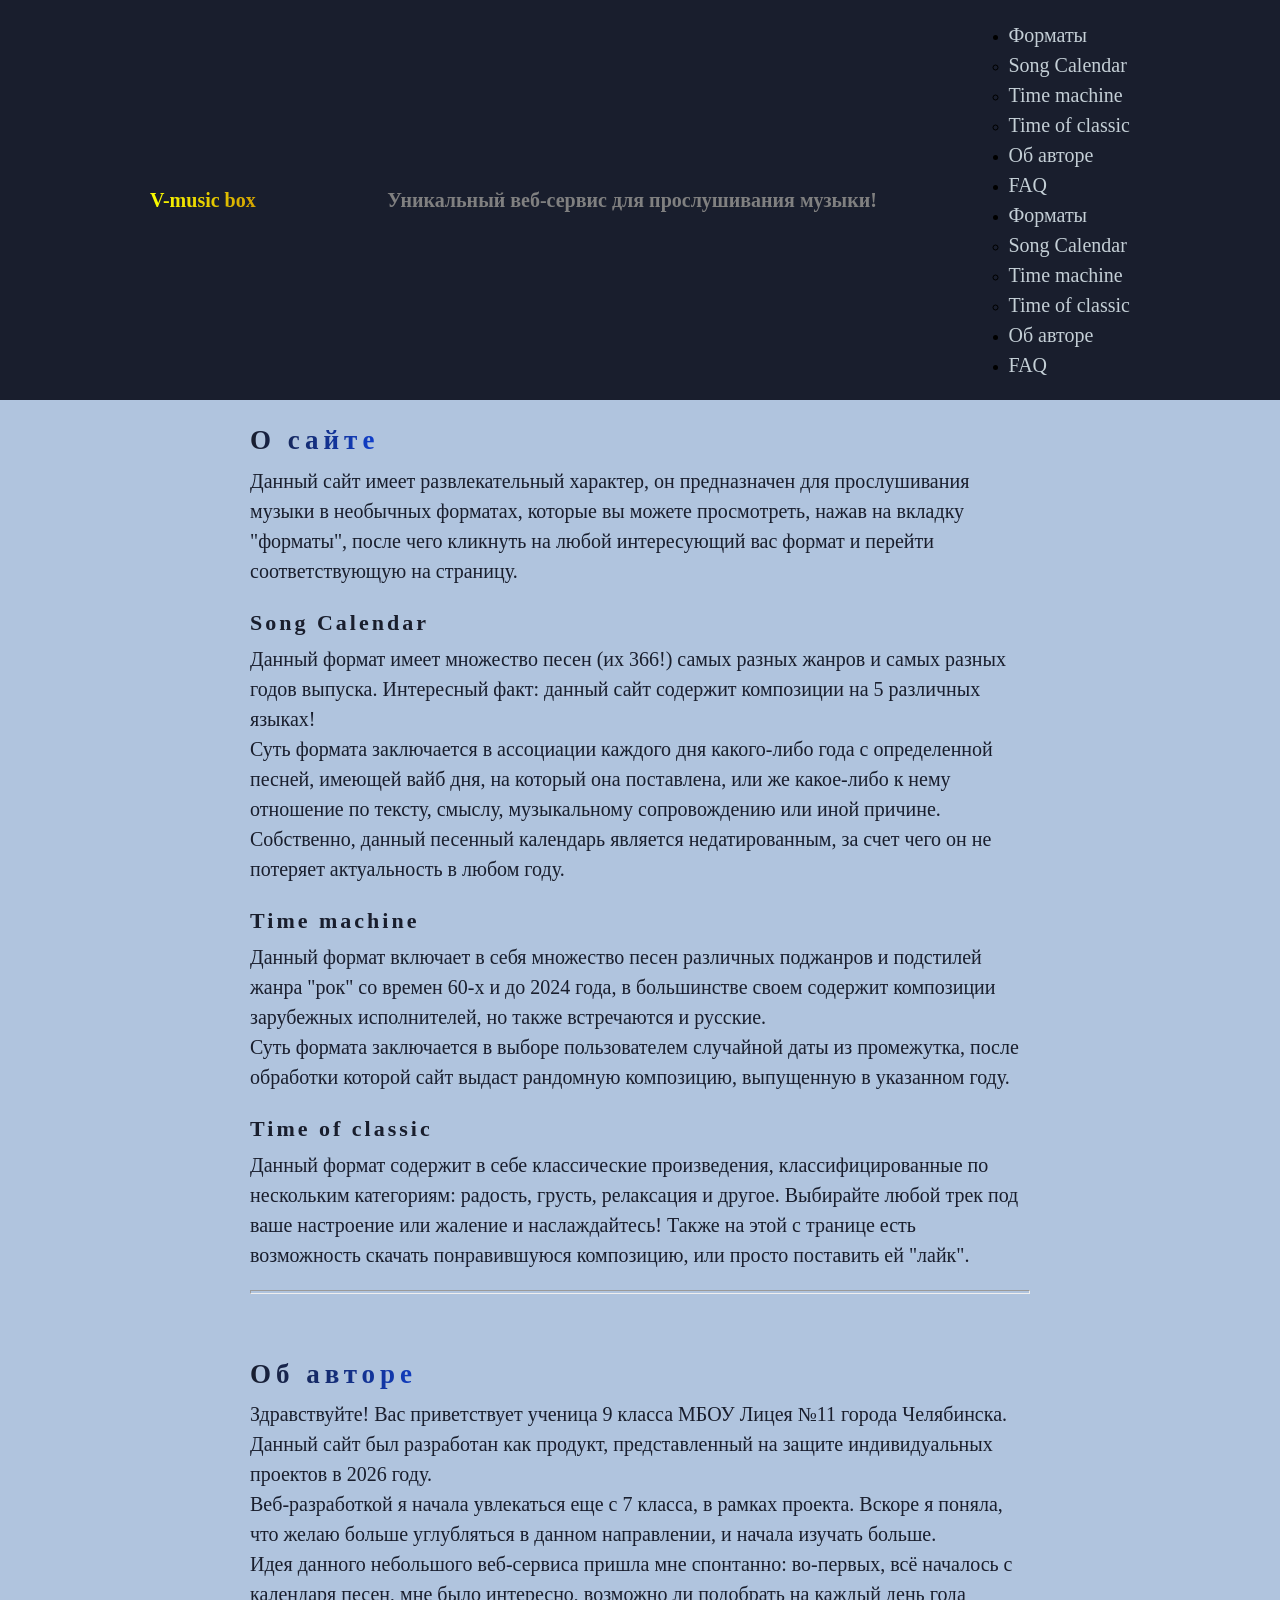
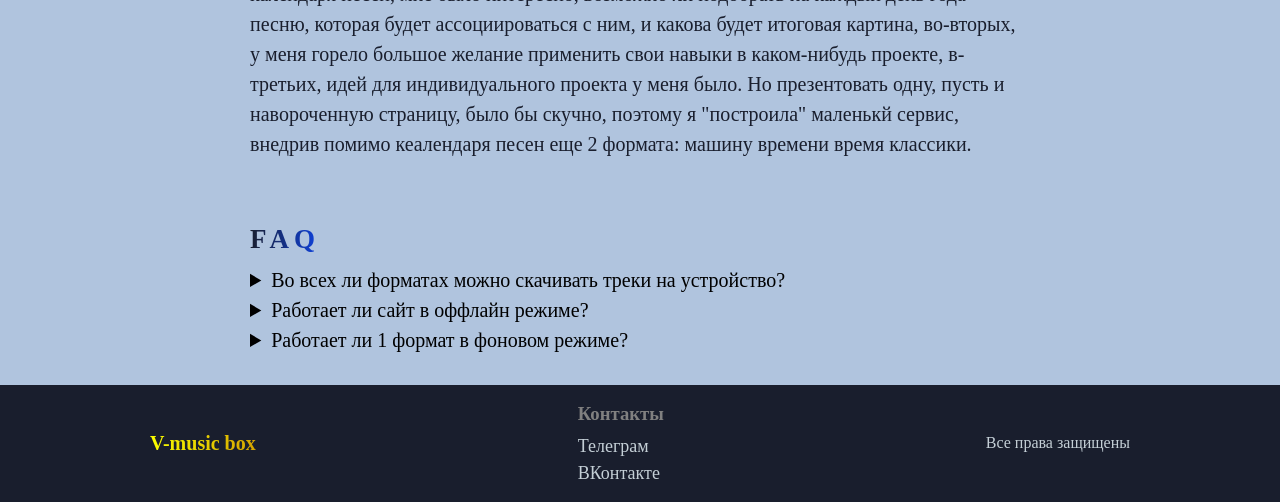
==== index.html @ 3aa171cc "Update index.html" ====
<!DOCTYPE html>
<html lang="en">
<head>
    <meta charset="UTF-8">
    <meta http-equiv="X-UA-Compatible" content="IE=edge">
    <meta name="viewport" content="width=device-width, initial-scale=1.0">
    <meta property="og:locale" content="ru_GB">
    <meta property="og:type" content="website">
    <meta name="description" content="">
    <meta name="keywords" content="V-music, v-music, V-music box, v-music box, song calendar, time machine, time of classic">
    <meta name="theme-color" content="lightsteelblue" media="(prefers-color-scheme: light)" />
    <meta name="theme-color" content="#191e2d" media="(prefers-color-scheme: dark)" />
    <link rel="stylesheet" href="styles.css">
    <link rel="shortcut icon" href="img/рисунок-2.ico"/>
    <title>V-music</title>
</head>
<body>

<header class="main-menu">
        <p class="icon">V-music box</p>
        <h3 class="main-menu__h3">Уникальный веб-сервис для прослушивания музыки!</h3>
        <nav>
            <ul class="main-menu__ul-1">
                <li><a href="#" class="main-menu__a toggle" id="format">Форматы</a></li>


                    <script>
                        document.addEventListener('DOMContentLoaded', function() {
                            const menuToggle = document.getElementById('format');
                            const dropdownMenu = document.getElementById('formats');

                            menuToggle.addEventListener('click', function() {
                                dropdownMenu.style.display = dropdownMenu.style.display === 'flex' ? 'none' : 'flex';
                            });

                            // Закрытие меню при клике вне его
                            window.addEventListener('click', function(event) {
                                if (!event.target.matches('#format')) {
                                    if (dropdownMenu.style.display === 'flex') {
                                        dropdownMenu.style.display = 'none';
                                    }
                                }
                            });
                        });
                    </script>

                    <ul class="main-menu__ul-1-1" id="formats">
                        <li><a href="calendar-music.html" class="main-menu__a" target="_blank">Song Calendar</a></li>
                        <li><a href="rock-music.html" class="main-menu__a" target="_blank">Time machine</a></li>
                        <li><a href="classic-music.html" class="main-menu__a" target="_blank">Time of classic</a></li>
                    </ul>
                    

                <li><a href="#author" class="main-menu__a">Об авторе</a></li>
                <li><a href="#faq" class="main-menu__a">FAQ</a></li>
            </ul>



            <ul class="main-menu__ul-2">
                <li><a href="#" class="main-menu__a" id="format2">Форматы</a></li>

                <script>
                    document.addEventListener('DOMContentLoaded', function() {
                        const menuToggle = document.getElementById('format2');
                        const dropdownMenu = document.getElementById('formats2');

                        menuToggle.addEventListener('click', function() {
                            dropdownMenu.style.display = dropdownMenu.style.display === 'flex' ? 'none' : 'flex';
                        });

                        // Закрытие меню при клике вне его
                        window.addEventListener('click', function(event) {
                        if (!event.target.matches('#format2')) {
                            if (dropdownMenu.style.display === 'flex') {
                            dropdownMenu.style.display = 'none';
                            }
                        }
                        });
                    });
                </script>

                    <ul class="main-menu__ul-2-2" id="formats2">
                        <li><a href="calendar-music.html" class="main-menu__a" target="_blank">Song Calendar</a></li>
                        <li><a href="rock-music.html" class="main-menu__a" target="_blank">Time machine</a></li>
                        <li><a href="classic-music.html" class="main-menu__a" target="_blank">Time of classic</a></li>
                    </ul>

                <li><a href="#author" class="main-menu__a">Об авторе</a></li>
                <li><a href="#faq" class="main-menu__a">FAQ</a></li>
            </ul>
        </nav>
    </header>
    
    <main>
        <!-- <h1>V-music box</h1> -->
        <section>
            <div class="one"><h2>О сайте</h2></div>
            <p>Данный сайт имеет развлекательный характер, он предназначен для прослушивания музыки в необычных форматах, которые вы можете просмотреть, нажав на вкладку "форматы", после чего кликнуть на любой интересующий вас формат и перейти соответствующую на страницу.</p>
            <h3>Song Calendar</h3>
            <p>Данный формат имеет множество песен (их 366!) самых разных жанров и самых разных годов выпуска. Интересный факт: данный сайт содержит композиции на 5 различных языках!<br>
            Суть формата заключается в ассоциации каждого дня какого-либо года с определенной песней, имеющей вайб дня, на который она поставлена, или же какое-либо к нему отношение по тексту, смыслу, музыкальному сопровождению или иной причине. Собственно, данный песенный календарь является недатированным, за счет чего он не потеряет актуальность в любом году.</p>
            <h3>Time machine</h3>
            <p>Данный формат включает в себя множество песен различных поджанров и подстилей жанра "рок" со времен 60-х и до 2024 года, в большинстве своем содержит композиции зарубежных исполнителей, но также встречаются и русские.<br>
            Суть формата заключается в выборе пользователем случайной даты из промежутка, после обработки которой сайт выдаст рандомную композицию, выпущенную в указанном году.</p>
            <h3>Time of classic</h3>
            <p>Данный формат содержит в себе классические произведения, классифицированные по нескольким категориям: радость, грусть, релаксация и другое. Выбирайте любой трек под ваше настроение или жаление и наслаждайтесь! Также на этой с транице есть возможность скачать понравившуюся композицию, или просто поставить ей "лайк".</p>
            <hr class="hr">
        </section>
        <section>
            <div class="two"><h2 id="author">Об авторе</h2></div>
            <p>Здравствуйте! Вас приветствует ученица 9 класса МБОУ Лицея №11 города Челябинска.<br>
            Данный сайт был разработан как продукт, представленный на защите индивидуальных проектов в 2026 году.<br>
            Веб-разработкой я начала увлекаться еще с 7 класса, в рамках проекта. Вскоре я поняла, что желаю больше углубляться в данном направлении, и начала изучать больше.<br>
            Идея данного небольшого веб-сервиса пришла мне спонтанно: во-первых, всё началось с календаря песен, мне было интересно, возможно ли подобрать на каждый день года песню, которая будет ассоциироваться с ним, и какова будет итоговая картина, во-вторых, у меня горело большое желание применить свои навыки в каком-нибудь проекте, в-третьих, идей для индивидуального проекта у меня было. Но презентовать одну, пусть и навороченную страницу, было бы скучно, поэтому я "построила" маленькй сервис, внедрив помимо кеалендаря песен еще 2 формата: машину времени время классики.</p>
        </section>
        <section>
            <div class="tri"><h2 id="faq">FAQ</h2></div>
            <details>
                <summary>Во всех ли форматах можно скачивать треки на устройство?</summary>
                <p>Нет. Функция на данный момент активна только в 3 формате, вскоре появится и в 1 формате, 2 же формат носит интерактивный характер, он не проигрывает музыку, соответственно в этом формате нет возможности скачивать.</p>
            </details>
            <details>
                <summary>Работает ли сайт в оффлайн режиме?</summary>
                <p>Нет.</p>
            </details>
            <details>
                <summary>Работает ли 1 формат в фоновом режиме?</summary>
                <p>Практически да, но могут быть затруднения с автопереключением трека в фоновом режиме.</p>
            </details>
        </section>
    </main>
    <footer>
        <p class="icon">V-music box</p>
        <div>
            <h3>Контакты</h3>
            <ul>
                <li><a href="https://t.me/VSKat666" target="_blank">Телеграм</a></li>
                <li><a href="https://id.vk.com/account/#/main?recommendation=1" target="_blank">ВКонтакте</a></li>
            </ul>
        </div>
        <p>Все права защищены</p>
    </footer>
    <script>
        document.addEventListener('DOMContentLoaded', function() {
        // Получаем все элементы с классом '.icon'
        const gradientTexts = document.querySelectorAll('.icon');
        const startColor = "#1eff16";
        const endColor = "#005c05";

        // Функция для проверки первой даты января
        function isFirstOfJanuary() {
            const today = new Date();
            return today.getMonth() === 0; // Январь начинается с индекса 0
        }

        // Функция для задания градиента
        function applyGradient(startColor, endColor) {
            gradientTexts.forEach(element => {
                element.style.backgroundImage = `linear-gradient(${startColor}, ${endColor})`;
            });
        }

        // Функция для сброса градиента
        function resetGradient() {
            gradientTexts.forEach(element => {
                element.style.removeProperty('background-image');
            });
        }

        // Главная логика
        if (isFirstOfJanuary()) {
            applyGradient(startColor, endColor); // Исправлено имя функции
        } else {
            resetGradient(); // Если сегодня не 1 января, сбросить градиент
        }

        // Периодически проверяем дату и применяем либо градиент, либо сбрасываем его
        setInterval(() => {
            if (isFirstOfJanuary()) {
                applyGradient(startColor, endColor); // Исправлено имя функции
            } else {
                resetGradient();
            }
        }, 24 * 60 * 60 * 1000); // Каждые сутки проверяем состояние
        });
    </script>
</body>

</html>
---- styles.css ----
*,
::after,
::before {
    margin: 0;
    padding: 0;
    box-sizing: border-box;
}
html {
    scroll-behavior: smooth;
}

body { 
    width: 100%;
    height:100%;
    line-height: 1.5;
    background-color: lightsteelblue;
}


.main-menu {
    display: flex;
    justify-content: space-between;
    align-items: center;
    gap: 10px;
    width: 100%;
    background-color: #191e2d;
    padding: 20px 150px;
    margin-bottom: 10px;
}

.icon {
    background-image: linear-gradient(to right, #fbff00, #d4a300);
    color: transparent;
    background-clip: text;
    -webkit-background-clip: text;
    font-size: 20px;
    font-weight: bold;
}


.main-menu__h3 {
    color: grey;
    font-size: 20px;
}


.main-menu__button {
    display: none;
    background-color: #191e2d;
    border: 0;
    height: 45px;
    width: 45px;
}

.main-menu__button-img {
    display: none;
    height: 45px;
}


.main-menu__ul {
    display: flex;
    justify-content: space-between;
    align-items: center;
    gap: 30px;
    list-style: none;
}

.main-menu__a {
    color: #c4cfd6;
    font-size: 20px;
    text-decoration: none;
}

.main-menu__a:active {
    color: #a1a1a1;
}




.button-form {
    display: none;
    justify-content: center;
    align-items: center;
    position: absolute;
    top: 60px;
    right: 100px;
    background-color: #191e2d;
    border: 0;
    border-radius: 5px;
    width: 140px;
    padding: 10px;
}

.button-form__ul {
    display: flex;
    flex-direction: column;
    list-style: none;
    gap: 10px;
}


.little {
    display: none;
    justify-content: center;
    align-items: center;
    position: absolute;
    top: 50px;
    width: 160px;
    height: 100px;
    background-color: grey;
    border-radius: 6px;
    color: #c4cfd6;
}

.little ul {
    list-style: none;
}


.toggle {
    position: relative;
}

.formats {
    display: none;
    justify-content: center;
    align-items: center;
    position: absolute;
    top: 60px;
    width: 160px;
    height: 120px;
    background-color: grey;
    border-radius: 6px;
    color: #c4cfd6;
}

.formats ul {
    list-style: none;
}

.formats ul li a {
    color: #c4cfd6;
    font-size: 22px;
    text-decoration: none;
}



section {
    margin-inline: 250px;
    padding-block: 10px;
    margin-bottom: 20px;
}


h2 {
    background-image: linear-gradient(to right, #191e2d, #0e42df);
    color: transparent;
    background-clip: text;
    -webkit-background-clip: text;
    letter-spacing: 5px;
    margin-bottom: 5px;
    font-size: 27px;
}


.one {
    width: 140px;
}
.two {
    width: 200px;
}
.tri {
    width: 70px;
} 

.two, .tri, section h3 {
    margin-top: 20px;
} 

section p {
    font-size: 20px;
    color: #191e2d;
}

hr {
    margin-top: 20px;
    height: 4px;
}

section h3 {
    letter-spacing: 3px;
    color: #191e2d;
    margin-bottom: 5px;
    font-size: 22px;
}

details:hover {
    cursor: pointer;
}

summary {
    font-size: 20px;
}


footer {
    display: flex;
    justify-content: space-between;
    align-items: center;
    background-color: #191e2d;
    color: #c4cfd6;
    padding: 15px 150px;
}

footer h3 {
    color: grey;
    margin-bottom: 5px;
}

footer ul {
    list-style: none;
}

footer a {
    color: #c4cfd6;
    font-size: 18px;
    text-decoration: none;
    margin-bottom: 5px;
}

footer p {
    color: #c4cfd6;
    font-size: 16px;
}



@media (max-width: 1050px) {
    .main-menu {
        padding: 20px 90px;
    }
    .main-menu__h3 {
        font-size: 18px;
    }
    .button {
        height: 18px;
    }
    footer {
        padding: 15px 90px;
    }
}

@media (max-width: 1035px) {
    section {
        margin-inline: 140px;
    }
}

@media (max-width: 1010px) {
    .main-menu__h3 {
        display: none;
    }
}

@media (max-width: 768px) {
    .main-menu__ul {
        gap: 20px;
    }
    .button {
        height: 17px;
    }
    section {
        margin-inline: 75px;
    }
}

@media (max-width:600px) {
    .main-menu {
        padding: 10px 90px;
    }

    .main-menu__ul {
        display: none;
    }

    .main-menu__a {
        font-size: 21px;
    }

    .main-menu__button {
        display: block;
    }
    
    .main-menu__button-img {
        display: block;
    }

    section {
        margin-inline: 55px;
    }

    .one {
        width: 170px;
    }

    footer {
        padding: 15px 50px;
        gap: 15px;
    }
}

@media (max-width:425px) {
    .main-menu {
        padding: 15px 30px;
    }
    .button-form {
        top: 80px;
        right: 70px
    }
    section {
        margin-inline: 35px;
    }
    section p {
    font-size: 19px;
    }
    footer {
        flex-direction: column;
    }
}

@media (max-width: 390px) {
    section p {
    font-size: 18px;
    }
}

@media (max-width: 375px) {
    section {
        margin-inline: 20px;
    }
}
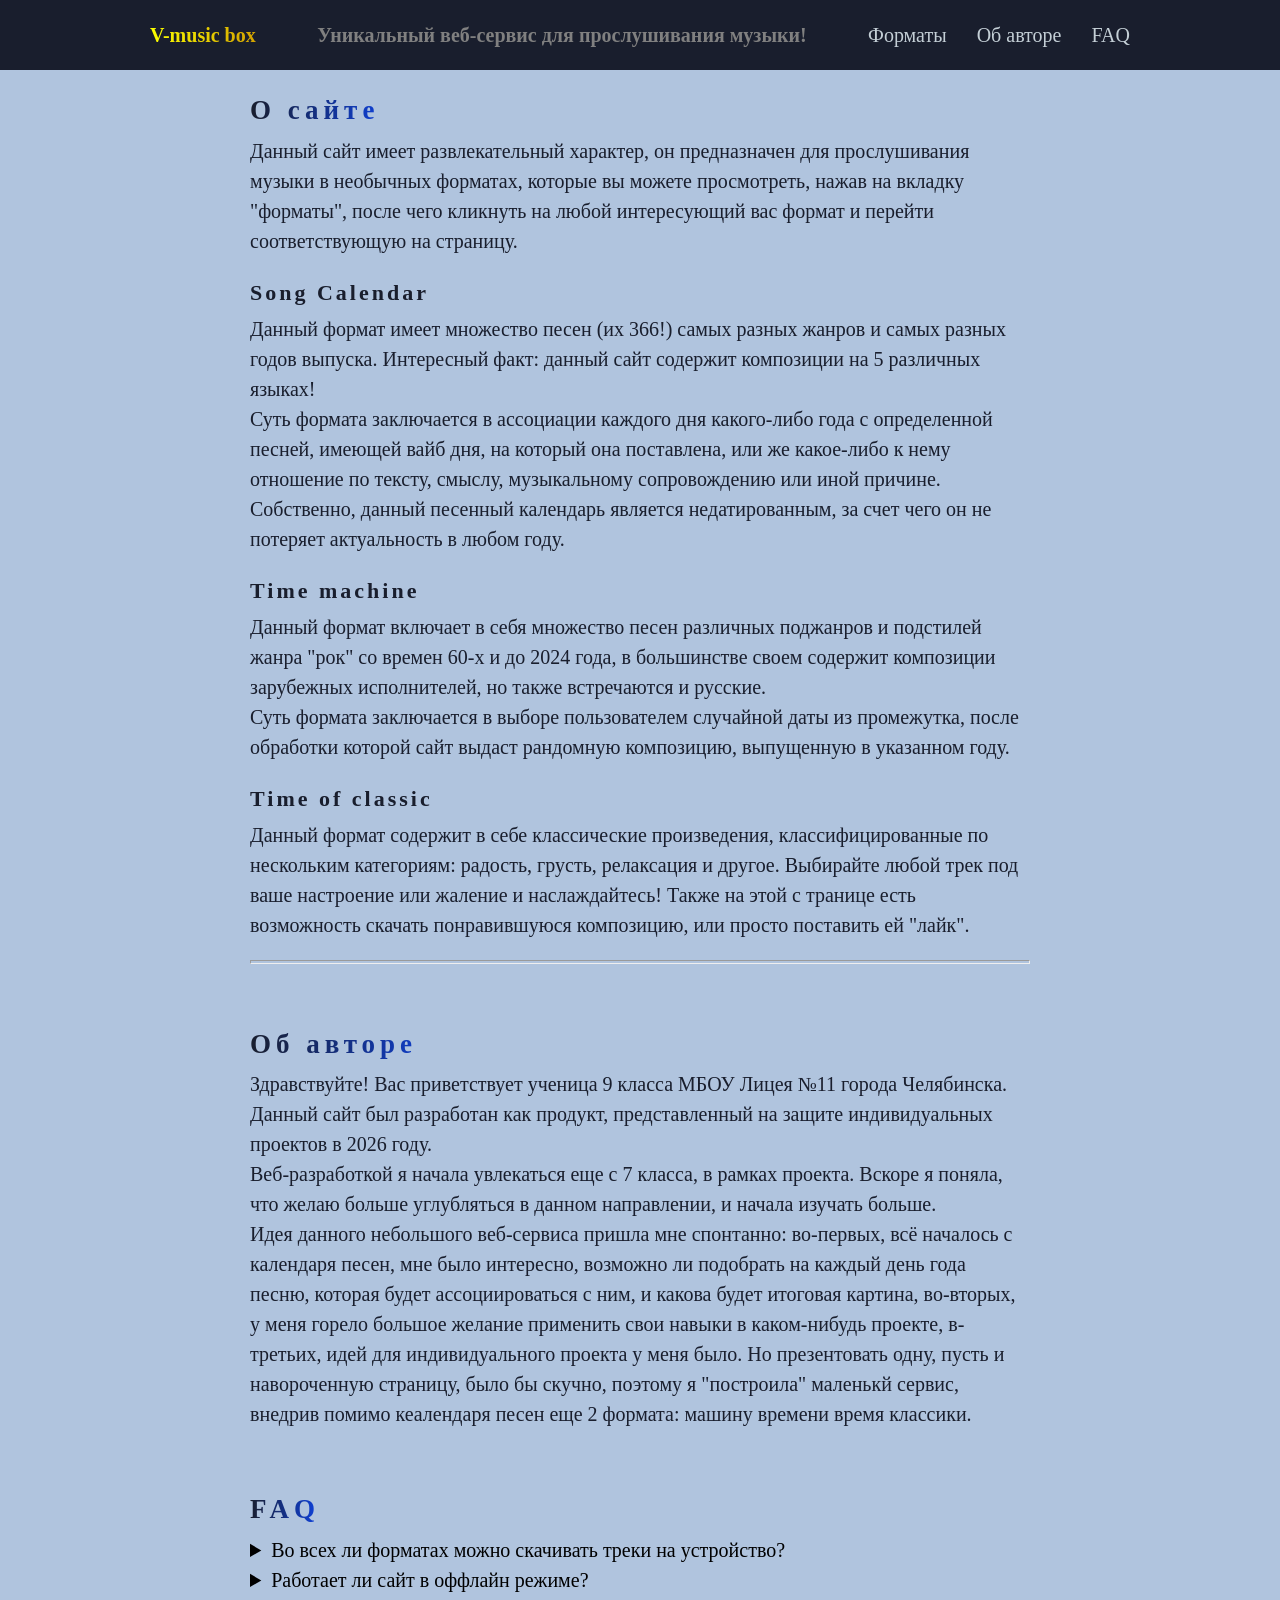
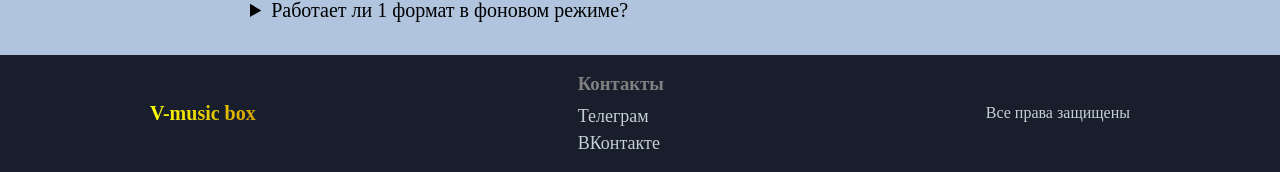
==== commit f853a0f9: "Update index.html" ====
--- a/index.html
+++ b/index.html
@@ -45,9 +45,9 @@
                     </script>
 
                     <ul class="main-menu__ul-1-1" id="formats">
-                        <li><a href="calendar-music.html" class="main-menu__a" target="_blank">Song Calendar</a></li>
-                        <li><a href="rock-music.html" class="main-menu__a" target="_blank">Time machine</a></li>
-                        <li><a href="classic-music.html" class="main-menu__a" target="_blank">Time of classic</a></li>
+                        <li><a href="https://vskat666.github.io/web-serve/calendar/index.html" class="main-menu__a" target="_blank">Song Calendar</a></li>
+                        <li><a href="https://vskat666.github.io/web-serve/rock/index.html" class="main-menu__a" target="_blank">Time machine</a></li>
+                        <li><a href="https://vskat666.github.io/web-serve/classic/index.html" class="main-menu__a" target="_blank">Time of classic</a></li>
                     </ul>
                     
 
@@ -81,9 +81,9 @@
                 </script>
 
                     <ul class="main-menu__ul-2-2" id="formats2">
-                        <li><a href="calendar-music.html" class="main-menu__a" target="_blank">Song Calendar</a></li>
-                        <li><a href="rock-music.html" class="main-menu__a" target="_blank">Time machine</a></li>
-                        <li><a href="classic-music.html" class="main-menu__a" target="_blank">Time of classic</a></li>
+                        <li><a href="https://vskat666.github.io/web-serve/calendar/index.html" class="main-menu__a" target="_blank">Song Calendar</a></li>
+                        <li><a href="https://vskat666.github.io/web-serve/rock/index.html" class="main-menu__a" target="_blank">Time machine</a></li>
+                        <li><a href="https://vskat666.github.io/web-serve/classic/index.html" class="main-menu__a" target="_blank">Time of classic</a></li>
                     </ul>
 
                 <li><a href="#author" class="main-menu__a">Об авторе</a></li>
--- a/styles.css
+++ b/styles.css
@@ -8,13 +8,13 @@
 html {
     scroll-behavior: smooth;
 }
-
 body { 
     width: 100%;
     height:100%;
     line-height: 1.5;
     background-color: lightsteelblue;
 }
+
 
 
 .main-menu {
@@ -37,28 +37,12 @@
     font-weight: bold;
 }
 
-
 .main-menu__h3 {
     color: grey;
     font-size: 20px;
 }
 
-
-.main-menu__button {
-    display: none;
-    background-color: #191e2d;
-    border: 0;
-    height: 45px;
-    width: 45px;
-}
-
-.main-menu__button-img {
-    display: none;
-    height: 45px;
-}
-
-
-.main-menu__ul {
+.main-menu__ul-1 {
     display: flex;
     justify-content: space-between;
     align-items: center;
@@ -66,65 +50,13 @@
     list-style: none;
 }
 
-.main-menu__a {
-    color: #c4cfd6;
-    font-size: 20px;
-    text-decoration: none;
-}
-
-.main-menu__a:active {
-    color: #a1a1a1;
-}
-
-
-
-
-.button-form {
-    display: none;
-    justify-content: center;
-    align-items: center;
-    position: absolute;
-    top: 60px;
-    right: 100px;
-    background-color: #191e2d;
-    border: 0;
-    border-radius: 5px;
-    width: 140px;
-    padding: 10px;
-}
-
-.button-form__ul {
-    display: flex;
-    flex-direction: column;
-    list-style: none;
-    gap: 10px;
-}
-
-
-.little {
-    display: none;
-    justify-content: center;
-    align-items: center;
-    position: absolute;
-    top: 50px;
-    width: 160px;
-    height: 100px;
-    background-color: grey;
-    border-radius: 6px;
-    color: #c4cfd6;
-}
-
-.little ul {
-    list-style: none;
-}
-
-
 .toggle {
     position: relative;
 }
 
-.formats {
+.main-menu__ul-1-1 {
     display: none;
+    flex-direction: column;
     justify-content: center;
     align-items: center;
     position: absolute;
@@ -134,17 +66,37 @@
     background-color: grey;
     border-radius: 6px;
     color: #c4cfd6;
-}
-
-.formats ul {
-    list-style: none;
-}
-
-.formats ul li a {
-    color: #c4cfd6;
-    font-size: 22px;
+    list-style: none;
+}
+
+.main-menu__ul-2 {
+    display: none;
+    flex-direction: column;
+    list-style: none;
+    gap: 5px;
+    background-color: #191e2d;
+}
+
+.main-menu__ul-2-2 {
+    display: none;
+    flex-direction: column;
+    padding-left: 15px;
+    color: white;
+    font-size: 19px;
+    list-style: none;
+}
+
+.main-menu__a {
+    color: #c4cfd6;
+    font-size: 20px;
     text-decoration: none;
 }
+
+.main-menu__a:active {
+    color: #a1a1a1;
+}
+
+
 
 
 
@@ -153,7 +105,6 @@
     padding-block: 10px;
     margin-bottom: 20px;
 }
-
 
 h2 {
     background-image: linear-gradient(to right, #191e2d, #0e42df);
@@ -165,7 +116,6 @@
     font-size: 27px;
 }
 
-
 .one {
     width: 140px;
 }
@@ -206,6 +156,9 @@
 }
 
 
+
+
+
 footer {
     display: flex;
     justify-content: space-between;
@@ -238,6 +191,9 @@
 
 
 
+
+
+
 @media (max-width: 1050px) {
     .main-menu {
         padding: 20px 90px;
@@ -266,7 +222,7 @@
 }
 
 @media (max-width: 768px) {
-    .main-menu__ul {
+    .main-menu__ul-1 {
         gap: 20px;
     }
     .button {
@@ -279,23 +235,23 @@
 
 @media (max-width:600px) {
     .main-menu {
+        justify-content: flex-start;
+        align-items: flex-start;
+        flex-direction: column;
+        gap: 5px;
         padding: 10px 90px;
     }
 
-    .main-menu__ul {
+    .main-menu__ul-1 {
         display: none;
     }
 
     .main-menu__a {
-        font-size: 21px;
-    }
-
-    .main-menu__button {
-        display: block;
-    }
-    
-    .main-menu__button-img {
-        display: block;
+        font-size: 19px;
+    }
+
+    .main-menu__ul-2 {
+        display: flex;
     }
 
     section {
@@ -312,14 +268,20 @@
     }
 }
 
-@media (max-width:425px) {
+
+@media (max-width: 500px) {
+    .main-menu {
+        padding: 15px 60px;
+    }
+}
+
+@media (max-width: 450px) {
     .main-menu {
         padding: 15px 30px;
     }
-    .button-form {
-        top: 80px;
-        right: 70px
-    }
+}
+
+@media (max-width:425px) {
     section {
         margin-inline: 35px;
     }
@@ -331,14 +293,11 @@
     }
 }
 
-@media (max-width: 390px) {
+@media (max-width: 375px) {
+    section {
+        margin-inline: 20px;
+    }
     section p {
     font-size: 18px;
     }
 }
-
-@media (max-width: 375px) {
-    section {
-        margin-inline: 20px;
-    }
-}
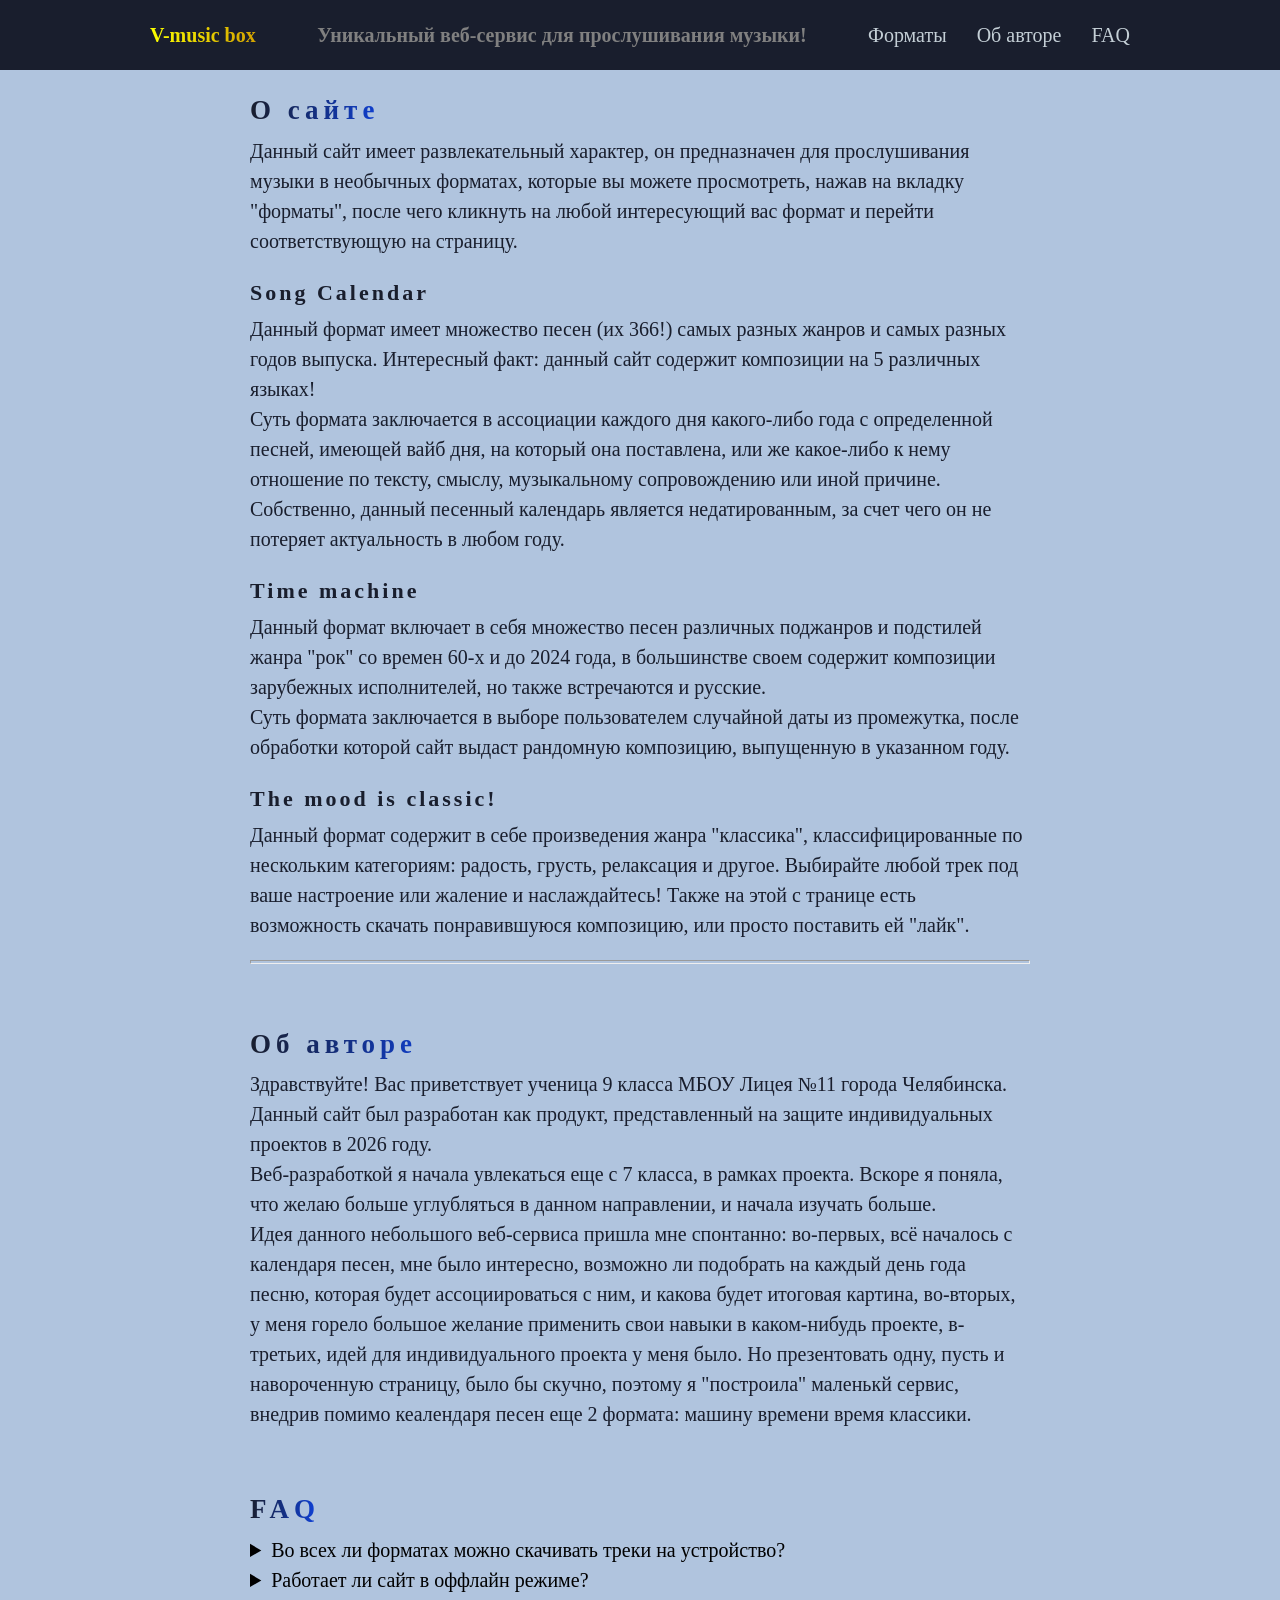
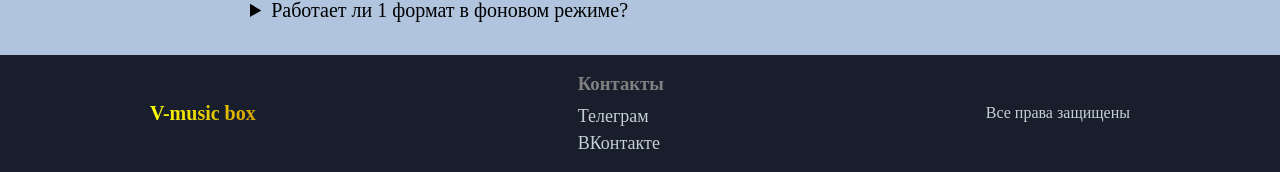
==== commit 89c1e364: "Update index.html" ====
--- a/index.html
+++ b/index.html
@@ -47,7 +47,7 @@
                     <ul class="main-menu__ul-1-1" id="formats">
                         <li><a href="https://vskat666.github.io/web-serve/calendar/index.html" class="main-menu__a" target="_blank">Song Calendar</a></li>
                         <li><a href="https://vskat666.github.io/web-serve/rock/index.html" class="main-menu__a" target="_blank">Time machine</a></li>
-                        <li><a href="https://vskat666.github.io/web-serve/classic/index.html" class="main-menu__a" target="_blank">Time of classic</a></li>
+                        <li><a href="https://vskat666.github.io/web-serve/classic/index.html" class="main-menu__a" target="_blank">The mood is classic!</a></li>
                     </ul>
                     
 
@@ -83,7 +83,7 @@
                     <ul class="main-menu__ul-2-2" id="formats2">
                         <li><a href="https://vskat666.github.io/web-serve/calendar/index.html" class="main-menu__a" target="_blank">Song Calendar</a></li>
                         <li><a href="https://vskat666.github.io/web-serve/rock/index.html" class="main-menu__a" target="_blank">Time machine</a></li>
-                        <li><a href="https://vskat666.github.io/web-serve/classic/index.html" class="main-menu__a" target="_blank">Time of classic</a></li>
+                        <li><a href="https://vskat666.github.io/web-serve/classic/index.html" class="main-menu__a" target="_blank">The mood is classic!</a></li>
                     </ul>
 
                 <li><a href="#author" class="main-menu__a">Об авторе</a></li>
@@ -103,8 +103,8 @@
             <h3>Time machine</h3>
             <p>Данный формат включает в себя множество песен различных поджанров и подстилей жанра "рок" со времен 60-х и до 2024 года, в большинстве своем содержит композиции зарубежных исполнителей, но также встречаются и русские.<br>
             Суть формата заключается в выборе пользователем случайной даты из промежутка, после обработки которой сайт выдаст рандомную композицию, выпущенную в указанном году.</p>
-            <h3>Time of classic</h3>
-            <p>Данный формат содержит в себе классические произведения, классифицированные по нескольким категориям: радость, грусть, релаксация и другое. Выбирайте любой трек под ваше настроение или жаление и наслаждайтесь! Также на этой с транице есть возможность скачать понравившуюся композицию, или просто поставить ей "лайк".</p>
+            <h3>The mood is classic!</h3>
+            <p>Данный формат содержит в себе произведения жанра "классика", классифицированные по нескольким категориям: радость, грусть, релаксация и другое. Выбирайте любой трек под ваше настроение или жаление и наслаждайтесь! Также на этой с транице есть возможность скачать понравившуюся композицию, или просто поставить ей "лайк".</p>
             <hr class="hr">
         </section>
         <section>
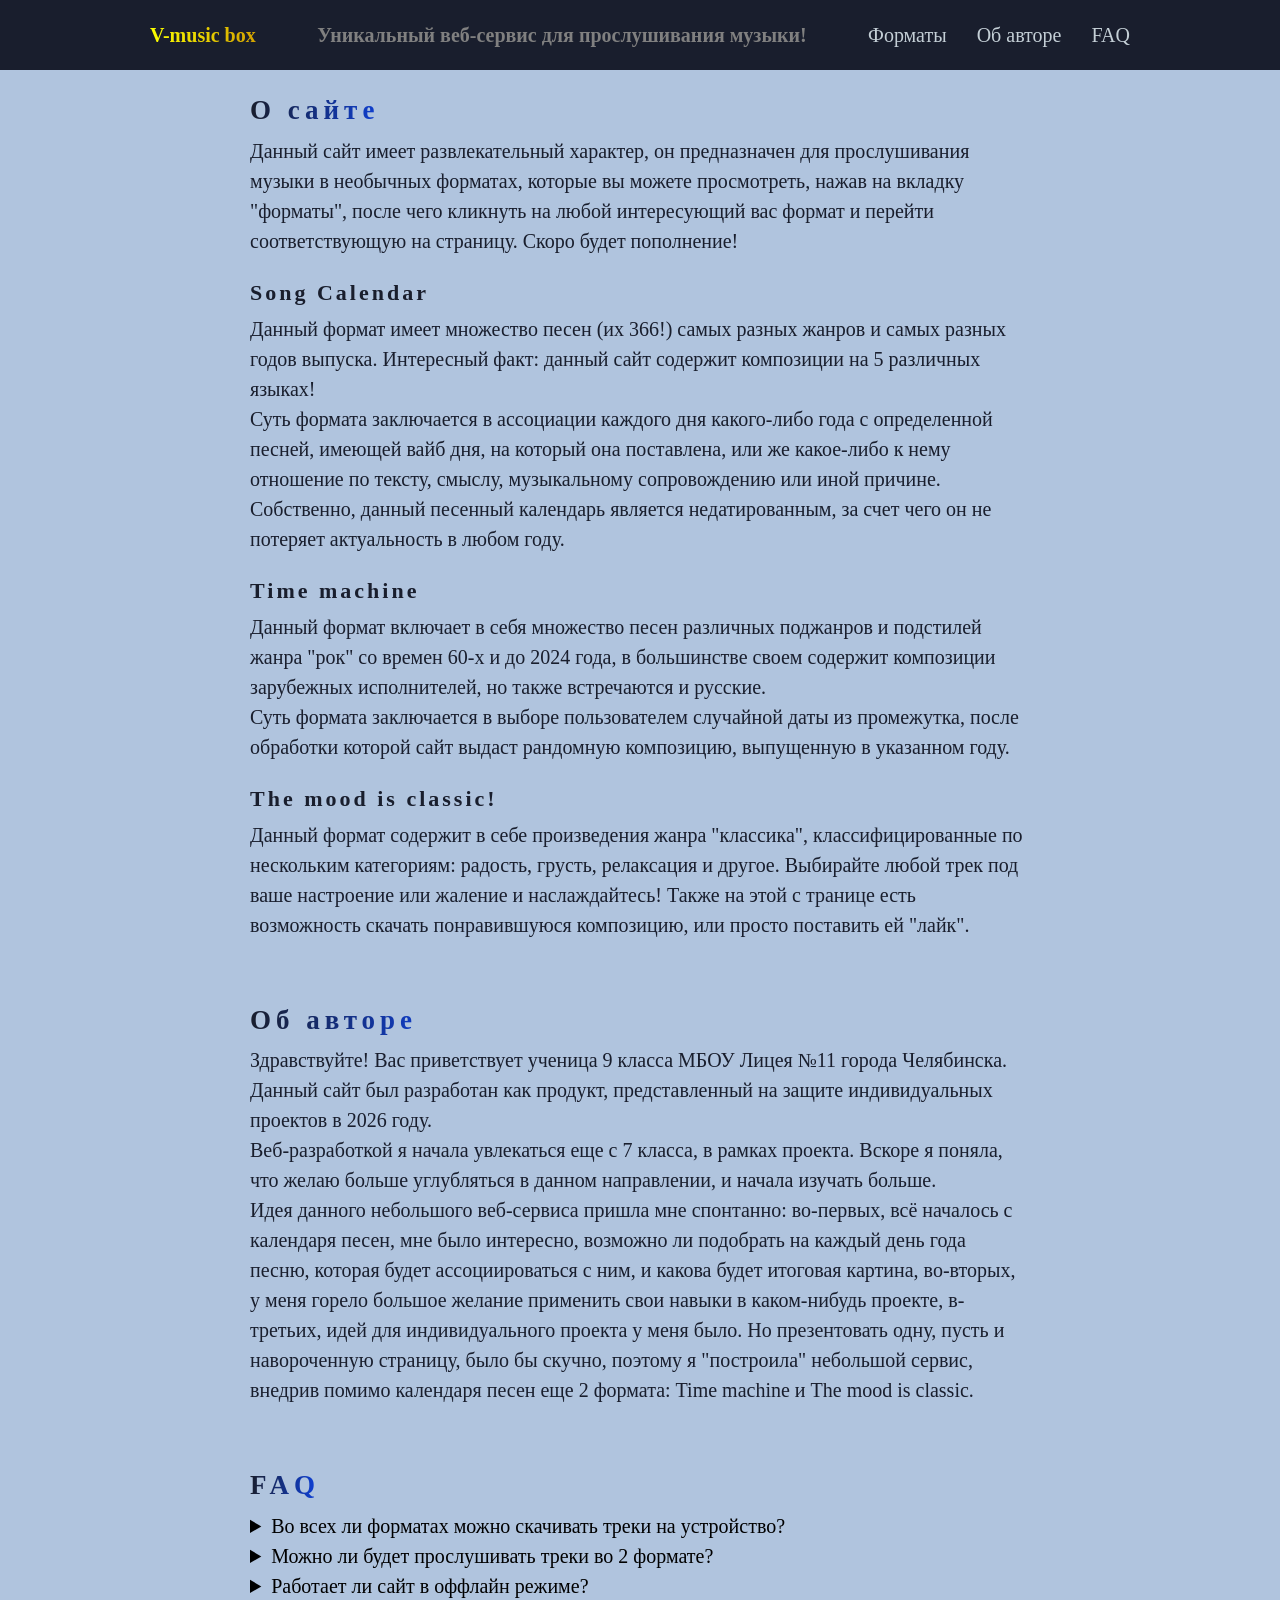
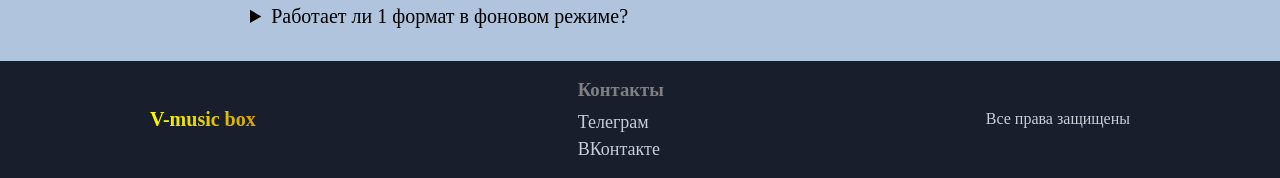
==== commit cd5f957e: "Update index.html" ====
--- a/index.html
+++ b/index.html
@@ -45,9 +45,9 @@
                     </script>
 
                     <ul class="main-menu__ul-1-1" id="formats">
-                        <li><a href="https://vskat666.github.io/web-serve/calendar/index.html" class="main-menu__a" target="_blank">Song Calendar</a></li>
-                        <li><a href="https://vskat666.github.io/web-serve/rock/index.html" class="main-menu__a" target="_blank">Time machine</a></li>
-                        <li><a href="https://vskat666.github.io/web-serve/classic/index.html" class="main-menu__a" target="_blank">The mood is classic!</a></li>
+                        <li><a href="https://vskat666.github.io/web-serve/calendar/index.html" class="main-menu__a">Song Calendar</a></li>
+                        <li><a href="https://vskat666.github.io/web-serve/rock/index.html" class="main-menu__a">Time machine</a></li>
+                        <li><a href="https://vskat666.github.io/web-serve/classic/index.html" class="main-menu__a">The mood is classic!</a></li>
                     </ul>
                     
 
@@ -81,9 +81,9 @@
                 </script>
 
                     <ul class="main-menu__ul-2-2" id="formats2">
-                        <li><a href="https://vskat666.github.io/web-serve/calendar/index.html" class="main-menu__a" target="_blank">Song Calendar</a></li>
-                        <li><a href="https://vskat666.github.io/web-serve/rock/index.html" class="main-menu__a" target="_blank">Time machine</a></li>
-                        <li><a href="https://vskat666.github.io/web-serve/classic/index.html" class="main-menu__a" target="_blank">The mood is classic!</a></li>
+                        <li><a href="https://vskat666.github.io/web-serve/calendar/index.html" class="main-menu__a">Song Calendar</a></li>
+                        <li><a href="https://vskat666.github.io/web-serve/rock/index.html" class="main-menu__a">Time machine</a></li>
+                        <li><a href="https://vskat666.github.io/web-serve/classic/index.html" class="main-menu__a">The mood is classic!</a></li>
                     </ul>
 
                 <li><a href="#author" class="main-menu__a">Об авторе</a></li>
@@ -96,7 +96,7 @@
         <!-- <h1>V-music box</h1> -->
         <section>
             <div class="one"><h2>О сайте</h2></div>
-            <p>Данный сайт имеет развлекательный характер, он предназначен для прослушивания музыки в необычных форматах, которые вы можете просмотреть, нажав на вкладку "форматы", после чего кликнуть на любой интересующий вас формат и перейти соответствующую на страницу.</p>
+            <p>Данный сайт имеет развлекательный характер, он предназначен для прослушивания музыки в необычных форматах, которые вы можете просмотреть, нажав на вкладку "форматы", после чего кликнуть на любой интересующий вас формат и перейти соответствующую на страницу. Скоро будет пополнение!</p>
             <h3>Song Calendar</h3>
             <p>Данный формат имеет множество песен (их 366!) самых разных жанров и самых разных годов выпуска. Интересный факт: данный сайт содержит композиции на 5 различных языках!<br>
             Суть формата заключается в ассоциации каждого дня какого-либо года с определенной песней, имеющей вайб дня, на который она поставлена, или же какое-либо к нему отношение по тексту, смыслу, музыкальному сопровождению или иной причине. Собственно, данный песенный календарь является недатированным, за счет чего он не потеряет актуальность в любом году.</p>
@@ -105,20 +105,23 @@
             Суть формата заключается в выборе пользователем случайной даты из промежутка, после обработки которой сайт выдаст рандомную композицию, выпущенную в указанном году.</p>
             <h3>The mood is classic!</h3>
             <p>Данный формат содержит в себе произведения жанра "классика", классифицированные по нескольким категориям: радость, грусть, релаксация и другое. Выбирайте любой трек под ваше настроение или жаление и наслаждайтесь! Также на этой с транице есть возможность скачать понравившуюся композицию, или просто поставить ей "лайк".</p>
-            <hr class="hr">
         </section>
         <section>
             <div class="two"><h2 id="author">Об авторе</h2></div>
             <p>Здравствуйте! Вас приветствует ученица 9 класса МБОУ Лицея №11 города Челябинска.<br>
             Данный сайт был разработан как продукт, представленный на защите индивидуальных проектов в 2026 году.<br>
             Веб-разработкой я начала увлекаться еще с 7 класса, в рамках проекта. Вскоре я поняла, что желаю больше углубляться в данном направлении, и начала изучать больше.<br>
-            Идея данного небольшого веб-сервиса пришла мне спонтанно: во-первых, всё началось с календаря песен, мне было интересно, возможно ли подобрать на каждый день года песню, которая будет ассоциироваться с ним, и какова будет итоговая картина, во-вторых, у меня горело большое желание применить свои навыки в каком-нибудь проекте, в-третьих, идей для индивидуального проекта у меня было. Но презентовать одну, пусть и навороченную страницу, было бы скучно, поэтому я "построила" маленькй сервис, внедрив помимо кеалендаря песен еще 2 формата: машину времени время классики.</p>
+            Идея данного небольшого веб-сервиса пришла мне спонтанно: во-первых, всё началось с календаря песен, мне было интересно, возможно ли подобрать на каждый день года песню, которая будет ассоциироваться с ним, и какова будет итоговая картина, во-вторых, у меня горело большое желание применить свои навыки в каком-нибудь проекте, в-третьих, идей для индивидуального проекта у меня было. Но презентовать одну, пусть и навороченную страницу, было бы скучно, поэтому я "построила" небольшой сервис, внедрив помимо календаря песен еще 2 формата: Time maсhine и The mood is classic.</p>
         </section>
         <section>
             <div class="tri"><h2 id="faq">FAQ</h2></div>
             <details>
                 <summary>Во всех ли форматах можно скачивать треки на устройство?</summary>
-                <p>Нет. Функция на данный момент активна только в 3 формате, вскоре появится и в 1 формате, 2 же формат носит интерактивный характер, он не проигрывает музыку, соответственно в этом формате нет возможности скачивать.</p>
+                <p>Нет. На данный момент функция активна только в 3 формате, вскоре появится и в 1 формате, во 2 формате данная функция пока не предусмотрена.</p>
+            </details>
+            <details>
+                <summary>Можно ли будет прослушивать треки во 2 формате?</summary>
+                <p>Возможно.</p>
             </details>
             <details>
                 <summary>Работает ли сайт в оффлайн режиме?</summary>
@@ -126,7 +129,7 @@
             </details>
             <details>
                 <summary>Работает ли 1 формат в фоновом режиме?</summary>
-                <p>Практически да, но могут быть затруднения с автопереключением трека в фоновом режиме.</p>
+                <p>Да, но возможны затруднения с загрузкой треков во время автопереключения.</p>
             </details>
         </section>
     </main>
--- a/styles.css
+++ b/styles.css
@@ -61,7 +61,7 @@
     align-items: center;
     position: absolute;
     top: 60px;
-    width: 160px;
+    width: 200px;
     height: 120px;
     background-color: grey;
     border-radius: 6px;
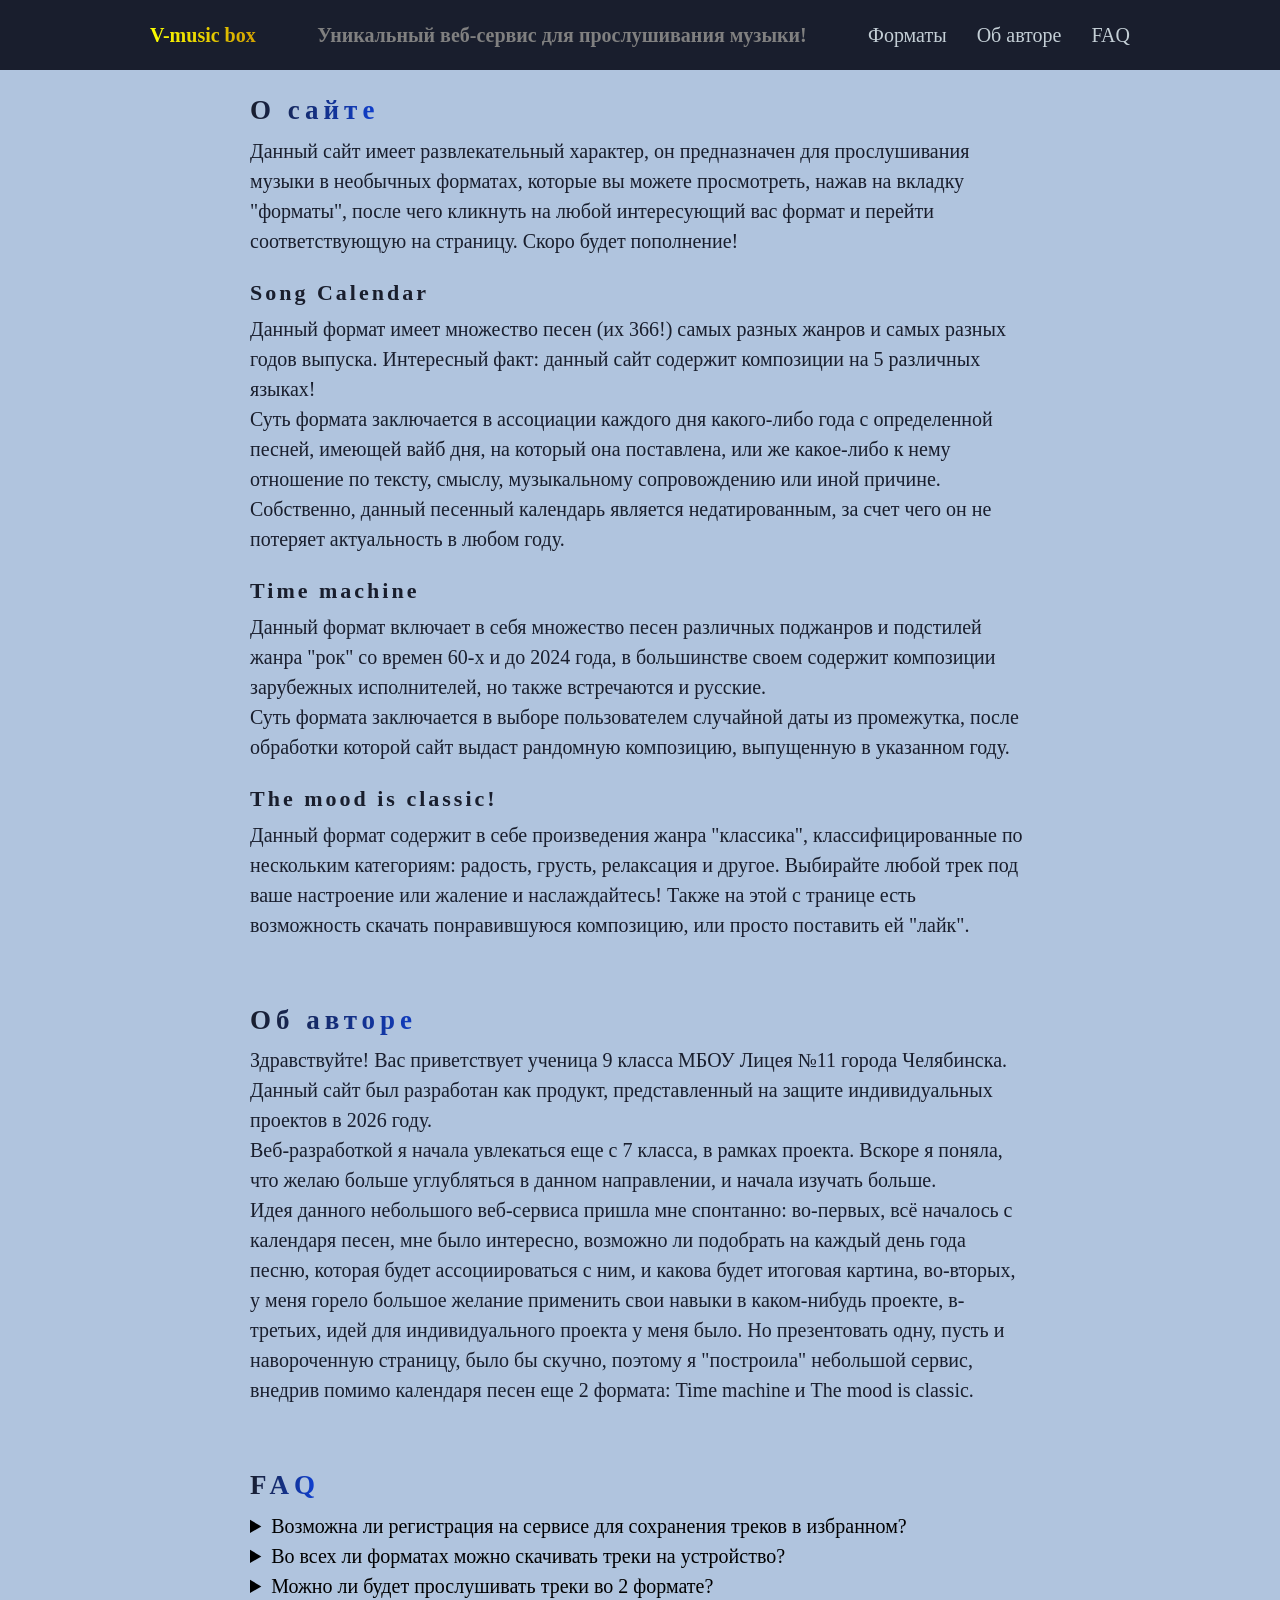
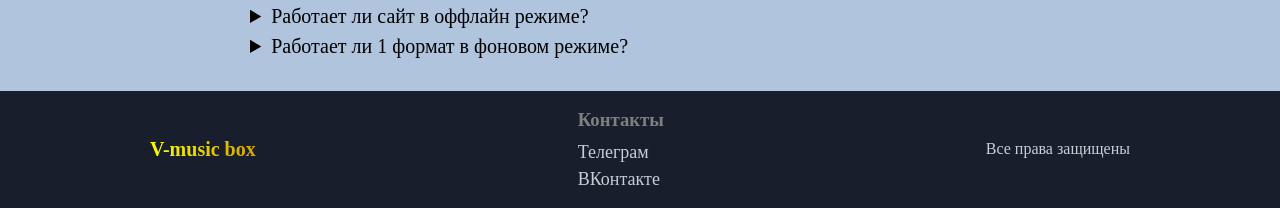
==== commit 6aa67c16: "Update index.html" ====
--- a/index.html
+++ b/index.html
@@ -116,6 +116,10 @@
         <section>
             <div class="tri"><h2 id="faq">FAQ</h2></div>
             <details>
+                <summary>Возможна ли регистрация на сервисе для сохранения треков в избранном?</summary>
+                <p>На данный момент нет, данная функция скоро будет добавлена. Избранное - экспериментальная фишка третьего формата, которая вскоре также появится в 1 формате, а возможно, и во втором. Треки со всех форматов будут сохранены в избранное в секцию формата, откуда они были добавлены.</p>
+            </details>
+            <details>
                 <summary>Во всех ли форматах можно скачивать треки на устройство?</summary>
                 <p>Нет. На данный момент функция активна только в 3 формате, вскоре появится и в 1 формате, во 2 формате данная функция пока не предусмотрена.</p>
             </details>
--- a/styles.css
+++ b/styles.css
@@ -135,11 +135,6 @@
     color: #191e2d;
 }
 
-hr {
-    margin-top: 20px;
-    height: 4px;
-}
-
 section h3 {
     letter-spacing: 3px;
     color: #191e2d;
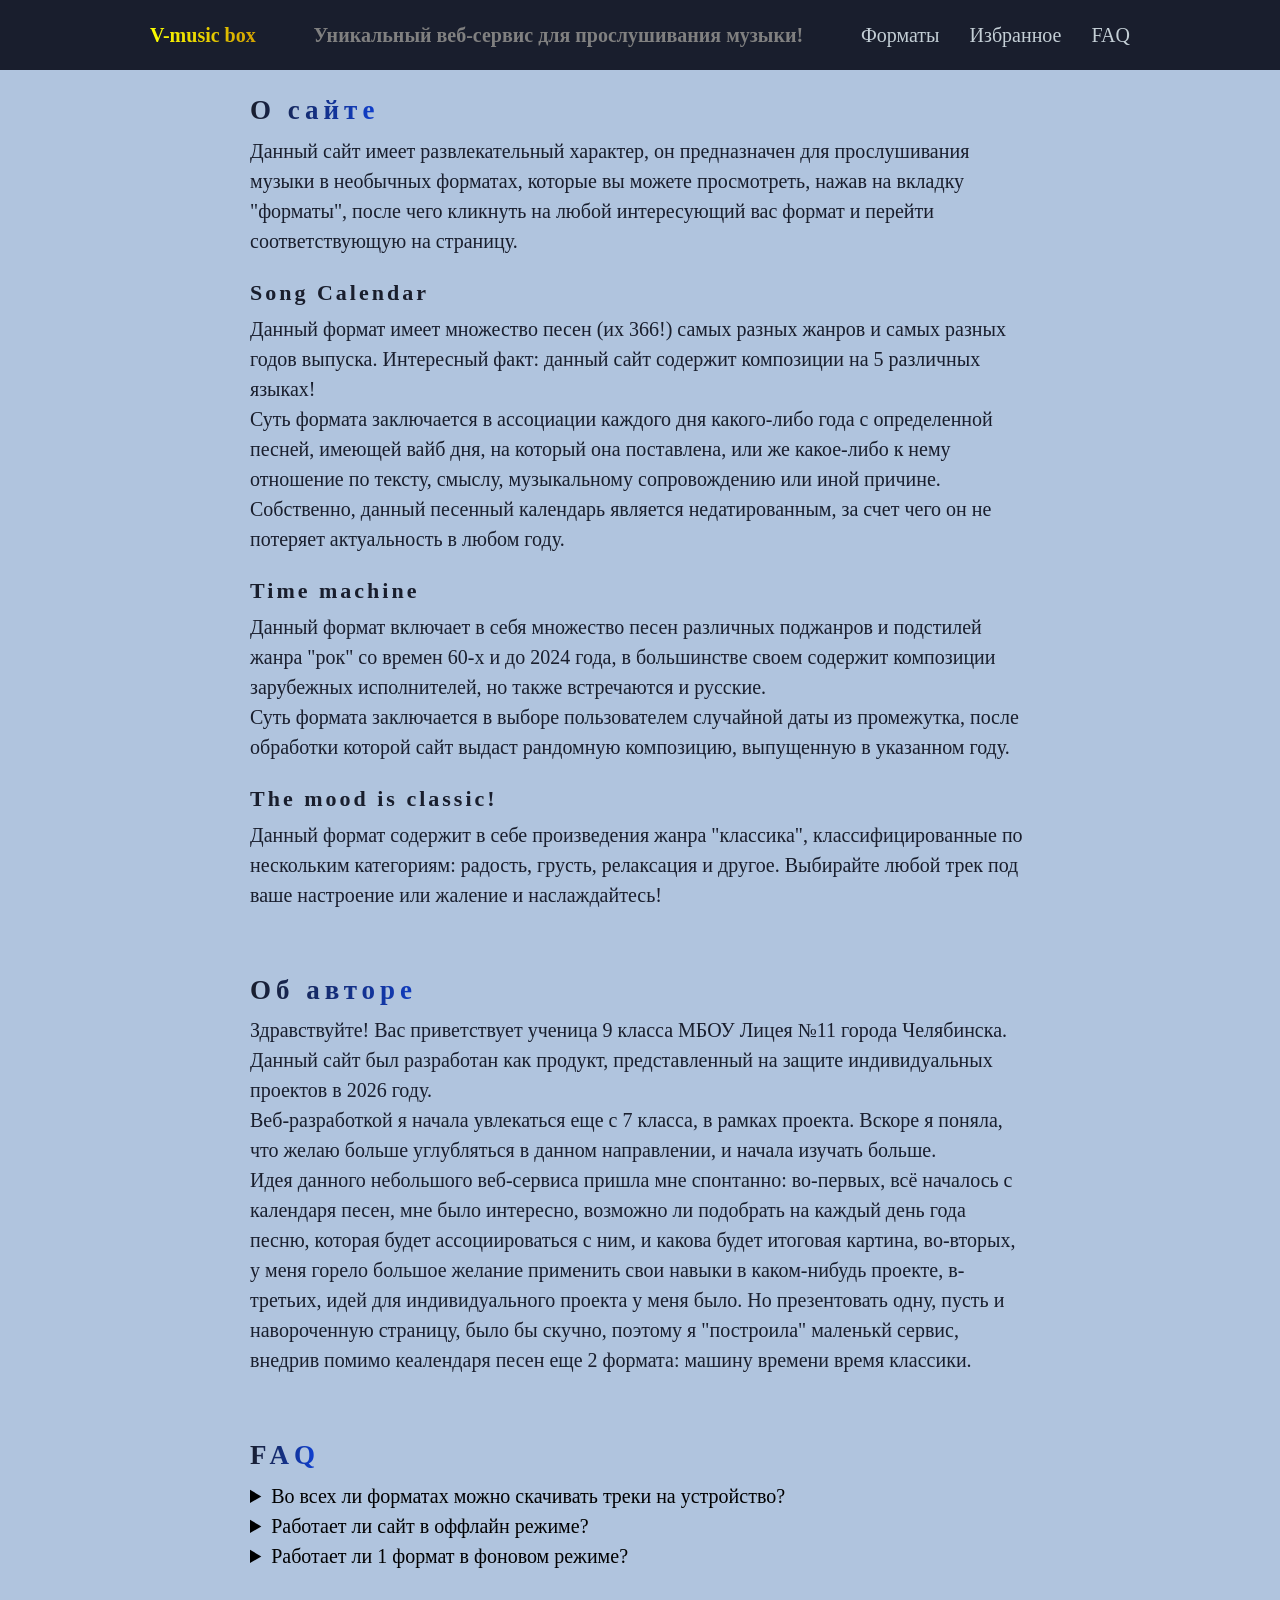
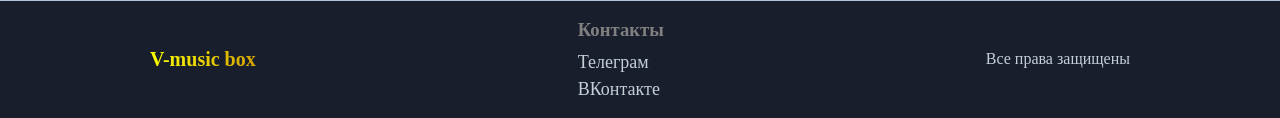
==== commit aba5e300: "Update index.html" ====
--- a/index.html
+++ b/index.html
@@ -51,7 +51,7 @@
                     </ul>
                     
 
-                <li><a href="#author" class="main-menu__a">Об авторе</a></li>
+                <li><a href="https://vskat666.github.io/web-serve/izbrannoye/index.html" class="main-menu__a">Избранное</a></li>
                 <li><a href="#faq" class="main-menu__a">FAQ</a></li>
             </ul>
 
@@ -86,7 +86,7 @@
                         <li><a href="https://vskat666.github.io/web-serve/classic/index.html" class="main-menu__a">The mood is classic!</a></li>
                     </ul>
 
-                <li><a href="#author" class="main-menu__a">Об авторе</a></li>
+                <li><a href="https://vskat666.github.io/web-serve/izbrannoye/index.html" class="main-menu__a">Избранное</a></li>
                 <li><a href="#faq" class="main-menu__a">FAQ</a></li>
             </ul>
         </nav>
@@ -96,7 +96,7 @@
         <!-- <h1>V-music box</h1> -->
         <section>
             <div class="one"><h2>О сайте</h2></div>
-            <p>Данный сайт имеет развлекательный характер, он предназначен для прослушивания музыки в необычных форматах, которые вы можете просмотреть, нажав на вкладку "форматы", после чего кликнуть на любой интересующий вас формат и перейти соответствующую на страницу. Скоро будет пополнение!</p>
+            <p>Данный сайт имеет развлекательный характер, он предназначен для прослушивания музыки в необычных форматах, которые вы можете просмотреть, нажав на вкладку "форматы", после чего кликнуть на любой интересующий вас формат и перейти соответствующую на страницу.</p>
             <h3>Song Calendar</h3>
             <p>Данный формат имеет множество песен (их 366!) самых разных жанров и самых разных годов выпуска. Интересный факт: данный сайт содержит композиции на 5 различных языках!<br>
             Суть формата заключается в ассоциации каждого дня какого-либо года с определенной песней, имеющей вайб дня, на который она поставлена, или же какое-либо к нему отношение по тексту, смыслу, музыкальному сопровождению или иной причине. Собственно, данный песенный календарь является недатированным, за счет чего он не потеряет актуальность в любом году.</p>
@@ -104,28 +104,20 @@
             <p>Данный формат включает в себя множество песен различных поджанров и подстилей жанра "рок" со времен 60-х и до 2024 года, в большинстве своем содержит композиции зарубежных исполнителей, но также встречаются и русские.<br>
             Суть формата заключается в выборе пользователем случайной даты из промежутка, после обработки которой сайт выдаст рандомную композицию, выпущенную в указанном году.</p>
             <h3>The mood is classic!</h3>
-            <p>Данный формат содержит в себе произведения жанра "классика", классифицированные по нескольким категориям: радость, грусть, релаксация и другое. Выбирайте любой трек под ваше настроение или жаление и наслаждайтесь! Также на этой с транице есть возможность скачать понравившуюся композицию, или просто поставить ей "лайк".</p>
+            <p>Данный формат содержит в себе произведения жанра "классика", классифицированные по нескольким категориям: радость, грусть, релаксация и другое. Выбирайте любой трек под ваше настроение или жаление и наслаждайтесь!</p>
         </section>
         <section>
-            <div class="two"><h2 id="author">Об авторе</h2></div>
+            <div class="two"><h2>Об авторе</h2></div>
             <p>Здравствуйте! Вас приветствует ученица 9 класса МБОУ Лицея №11 города Челябинска.<br>
             Данный сайт был разработан как продукт, представленный на защите индивидуальных проектов в 2026 году.<br>
             Веб-разработкой я начала увлекаться еще с 7 класса, в рамках проекта. Вскоре я поняла, что желаю больше углубляться в данном направлении, и начала изучать больше.<br>
-            Идея данного небольшого веб-сервиса пришла мне спонтанно: во-первых, всё началось с календаря песен, мне было интересно, возможно ли подобрать на каждый день года песню, которая будет ассоциироваться с ним, и какова будет итоговая картина, во-вторых, у меня горело большое желание применить свои навыки в каком-нибудь проекте, в-третьих, идей для индивидуального проекта у меня было. Но презентовать одну, пусть и навороченную страницу, было бы скучно, поэтому я "построила" небольшой сервис, внедрив помимо календаря песен еще 2 формата: Time maсhine и The mood is classic.</p>
+            Идея данного небольшого веб-сервиса пришла мне спонтанно: во-первых, всё началось с календаря песен, мне было интересно, возможно ли подобрать на каждый день года песню, которая будет ассоциироваться с ним, и какова будет итоговая картина, во-вторых, у меня горело большое желание применить свои навыки в каком-нибудь проекте, в-третьих, идей для индивидуального проекта у меня было. Но презентовать одну, пусть и навороченную страницу, было бы скучно, поэтому я "построила" маленькй сервис, внедрив помимо кеалендаря песен еще 2 формата: машину времени время классики.</p>
         </section>
         <section>
             <div class="tri"><h2 id="faq">FAQ</h2></div>
             <details>
-                <summary>Возможна ли регистрация на сервисе для сохранения треков в избранном?</summary>
-                <p>На данный момент нет, данная функция скоро будет добавлена. Избранное - экспериментальная фишка третьего формата, которая вскоре также появится в 1 формате, а возможно, и во втором. Треки со всех форматов будут сохранены в избранное в секцию формата, откуда они были добавлены.</p>
-            </details>
-            <details>
                 <summary>Во всех ли форматах можно скачивать треки на устройство?</summary>
-                <p>Нет. На данный момент функция активна только в 3 формате, вскоре появится и в 1 формате, во 2 формате данная функция пока не предусмотрена.</p>
-            </details>
-            <details>
-                <summary>Можно ли будет прослушивать треки во 2 формате?</summary>
-                <p>Возможно.</p>
+                <p>Нет. Функция на данный момент активна только в 3 формате, вскоре появится и в 1 формате, 2 же формат носит интерактивный характер, он не проигрывает музыку, соответственно в этом формате нет возможности скачивать.</p>
             </details>
             <details>
                 <summary>Работает ли сайт в оффлайн режиме?</summary>
@@ -133,7 +125,7 @@
             </details>
             <details>
                 <summary>Работает ли 1 формат в фоновом режиме?</summary>
-                <p>Да, но возможны затруднения с загрузкой треков во время автопереключения.</p>
+                <p>Практически да, но могут быть затруднения с автопереключением трека в фоновом режиме.</p>
             </details>
         </section>
     </main>
--- a/styles.css
+++ b/styles.css
@@ -121,21 +121,21 @@
 }
 .two {
     width: 200px;
+    margin-top: 20px;
 }
 .tri {
+    margin-top: 20px;
     width: 70px;
 } 
 
-.two, .tri, section h3 {
+
+section p {
+    font-size: 20px;
+    color: #191e2d;
+}
+
+section h3 {
     margin-top: 20px;
-} 
-
-section p {
-    font-size: 20px;
-    color: #191e2d;
-}
-
-section h3 {
     letter-spacing: 3px;
     color: #191e2d;
     margin-bottom: 5px;
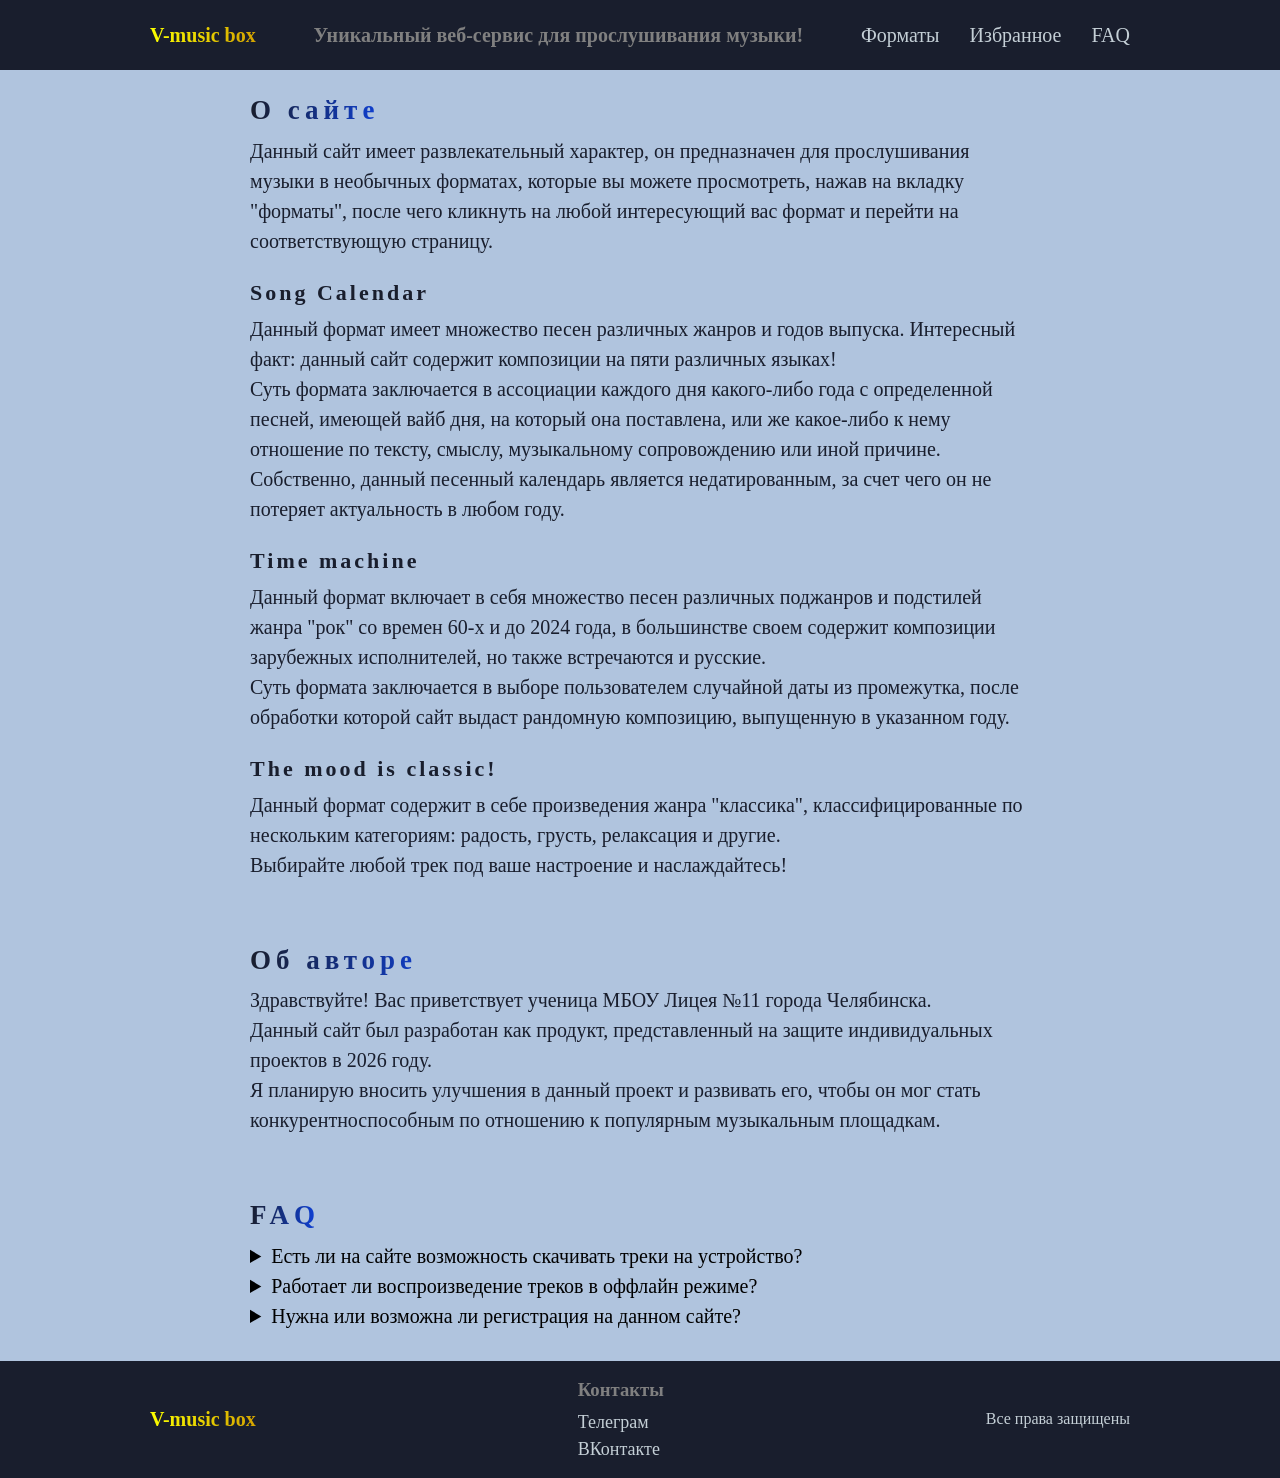
==== commit 3d35024c: "Update index.html" ====
--- a/index.html
+++ b/index.html
@@ -96,36 +96,34 @@
         <!-- <h1>V-music box</h1> -->
         <section>
             <div class="one"><h2>О сайте</h2></div>
-            <p>Данный сайт имеет развлекательный характер, он предназначен для прослушивания музыки в необычных форматах, которые вы можете просмотреть, нажав на вкладку "форматы", после чего кликнуть на любой интересующий вас формат и перейти соответствующую на страницу.</p>
+            <p>Данный сайт имеет развлекательный характер, он предназначен для прослушивания музыки в необычных форматах, которые вы можете просмотреть, нажав на вкладку "форматы", после чего кликнуть на любой интересующий вас формат и перейти на соответствующую страницу.</p>
             <h3>Song Calendar</h3>
-            <p>Данный формат имеет множество песен (их 366!) самых разных жанров и самых разных годов выпуска. Интересный факт: данный сайт содержит композиции на 5 различных языках!<br>
+            <p>Данный формат имеет множество песен различных жанров и годов выпуска. Интересный факт: данный сайт содержит композиции на пяти различных языках!<br>
             Суть формата заключается в ассоциации каждого дня какого-либо года с определенной песней, имеющей вайб дня, на который она поставлена, или же какое-либо к нему отношение по тексту, смыслу, музыкальному сопровождению или иной причине. Собственно, данный песенный календарь является недатированным, за счет чего он не потеряет актуальность в любом году.</p>
             <h3>Time machine</h3>
             <p>Данный формат включает в себя множество песен различных поджанров и подстилей жанра "рок" со времен 60-х и до 2024 года, в большинстве своем содержит композиции зарубежных исполнителей, но также встречаются и русские.<br>
             Суть формата заключается в выборе пользователем случайной даты из промежутка, после обработки которой сайт выдаст рандомную композицию, выпущенную в указанном году.</p>
             <h3>The mood is classic!</h3>
-            <p>Данный формат содержит в себе произведения жанра "классика", классифицированные по нескольким категориям: радость, грусть, релаксация и другое. Выбирайте любой трек под ваше настроение или жаление и наслаждайтесь!</p>
+            <p>Данный формат содержит в себе произведения жанра "классика", классифицированные по нескольким категориям: радость, грусть, релаксация и другие.<br>Выбирайте любой трек под ваше настроение и наслаждайтесь!</p>
         </section>
         <section>
             <div class="two"><h2>Об авторе</h2></div>
-            <p>Здравствуйте! Вас приветствует ученица 9 класса МБОУ Лицея №11 города Челябинска.<br>
-            Данный сайт был разработан как продукт, представленный на защите индивидуальных проектов в 2026 году.<br>
-            Веб-разработкой я начала увлекаться еще с 7 класса, в рамках проекта. Вскоре я поняла, что желаю больше углубляться в данном направлении, и начала изучать больше.<br>
-            Идея данного небольшого веб-сервиса пришла мне спонтанно: во-первых, всё началось с календаря песен, мне было интересно, возможно ли подобрать на каждый день года песню, которая будет ассоциироваться с ним, и какова будет итоговая картина, во-вторых, у меня горело большое желание применить свои навыки в каком-нибудь проекте, в-третьих, идей для индивидуального проекта у меня было. Но презентовать одну, пусть и навороченную страницу, было бы скучно, поэтому я "построила" маленькй сервис, внедрив помимо кеалендаря песен еще 2 формата: машину времени время классики.</p>
+            <p>Здравствуйте! Вас приветствует ученица МБОУ Лицея №11 города Челябинска.<br>
+            Данный сайт был разработан как продукт, представленный на защите индивидуальных проектов в 2026 году.<br>Я планирую вносить улучшения в данный проект и развивать его, чтобы он мог стать конкурентноспособным по отношению к популярным музыкальным площадкам.</p>
         </section>
         <section>
             <div class="tri"><h2 id="faq">FAQ</h2></div>
             <details>
-                <summary>Во всех ли форматах можно скачивать треки на устройство?</summary>
-                <p>Нет. Функция на данный момент активна только в 3 формате, вскоре появится и в 1 формате, 2 же формат носит интерактивный характер, он не проигрывает музыку, соответственно в этом формате нет возможности скачивать.</p>
+                <summary>Есть ли на сайте возможность скачивать треки на устройство?</summary>
+                <p>Да, при желании скачать трек, нужно добавить его в избранное.</p>
             </details>
             <details>
-                <summary>Работает ли сайт в оффлайн режиме?</summary>
-                <p>Нет.</p>
+                <summary>Работает ли воспроизведение треков в оффлайн режиме?</summary>
+                <p>Нет, но данная функция находится в разработке и вскоре будет готова к использованию.</p>
             </details>
             <details>
-                <summary>Работает ли 1 формат в фоновом режиме?</summary>
-                <p>Практически да, но могут быть затруднения с автопереключением трека в фоновом режиме.</p>
+                <summary>Нужна или возможна ли регистрация на данном сайте?</summary>
+                <p>На данном сайте нет регистрации, все действия сохраняются без создания аккаунта.</p>
             </details>
         </section>
     </main>
